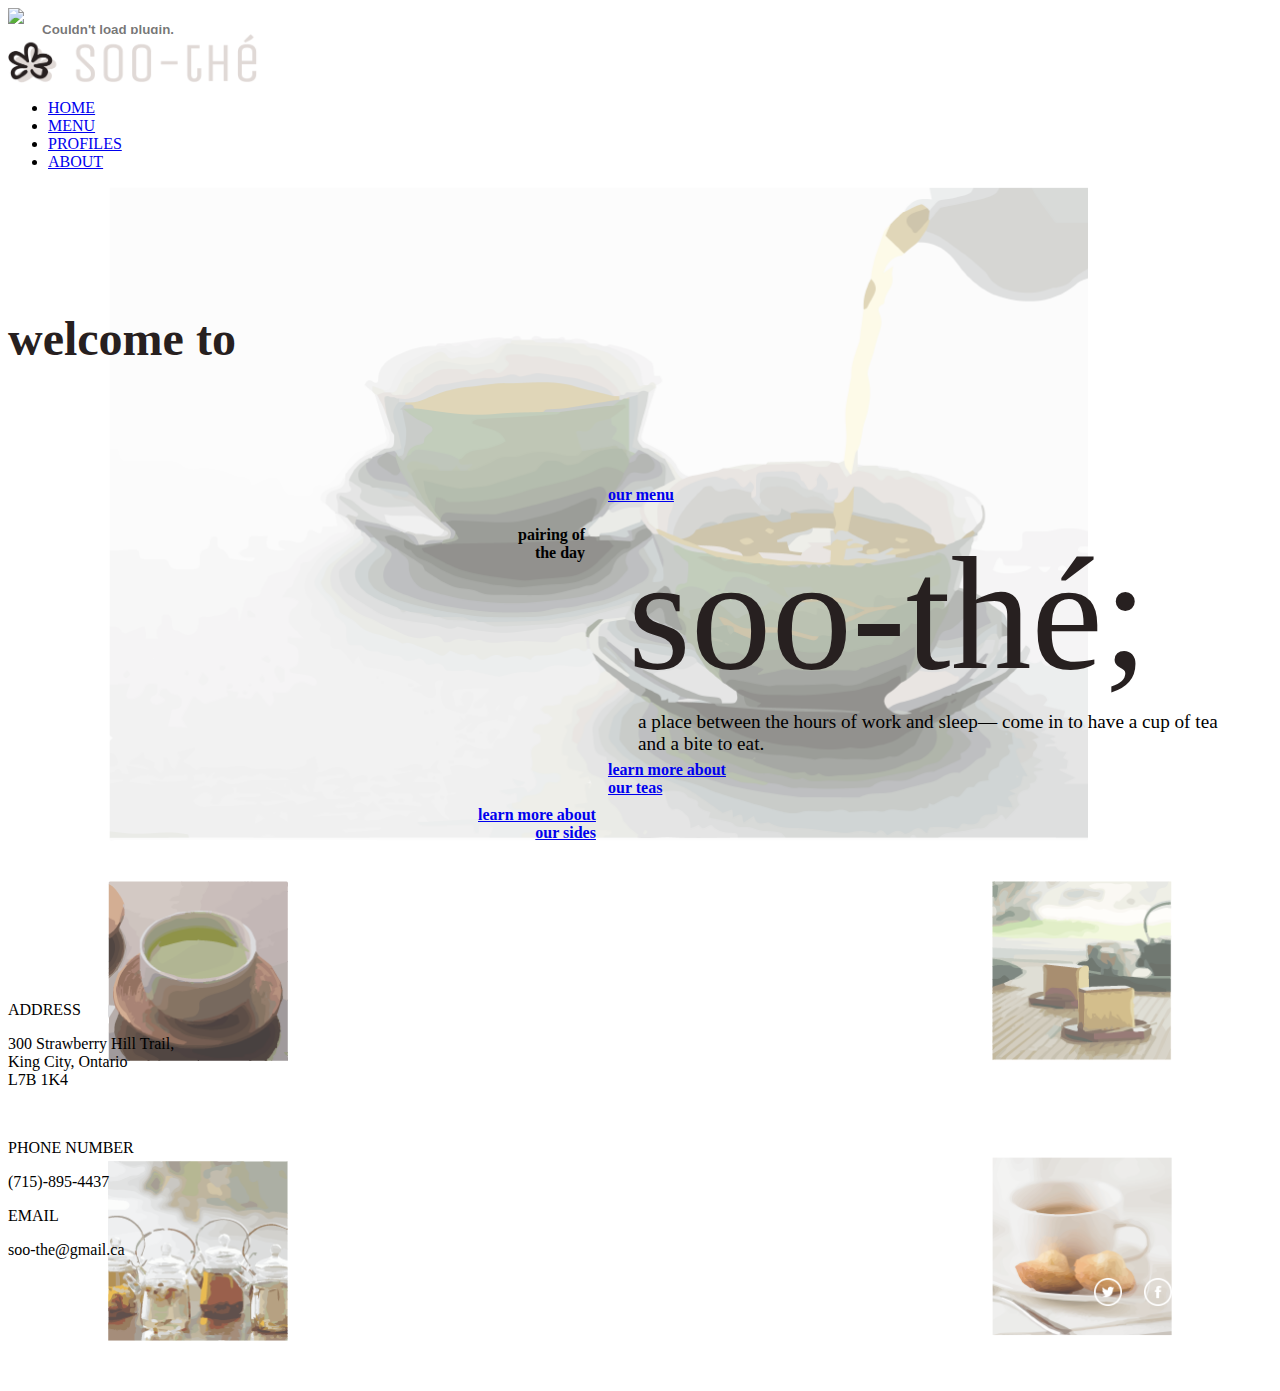
==== index.html @ 855bdbcb "helo" ====
</!DOCTYPE html>
<html lang="english">


	<head>
		<meta charset="utf-8">
		<title>soo&hyphen;th&eacute; | about</title>

		<link rel="stylesheet" type="text/css" href="css/stylesheet.css">
		<link rel="stylesheet.css"
			href="https://fonts.googleapis.com/css?family=Unica+One">
		<link rel="stylesheet.css"
			href="https://fonts.googleapis.com/css?family=Inconsolata">

			<script src="https://ajax.googleapis.com/ajax/libs/jquery/3.3.1/jquery.min.js"></script>

	</head>


	<body>


		<header>
			<div id="box">
				<div id="pix"><img src="https://78.media.tumblr.com/tumblr_m9c42oP5ds1rto88t.gif"></div>
				<div id="player">
					<embed src="https://www.sheepproductions.com/billy/billy.swf?autoplay=false&f0=https://www.dropbox.com/s/tqgstzj7ps1dacg/chirp.mp3?raw=1&t0=&total=1" quality="high" wmode="transparent" width="200" height="10" name="billy" align="middle" type="application/x-shockwave-flash" /></div>
			</div>

			<div class="mainnav">
				<div class="wrapper">
					<div class="logo">
						<div class="fade"><a href="index.html"><img src="img/logo-01.png" width="250px" height= auto draggable="false"></a></div>
					</div>

					<ul class="mainoption">
						<li style="padding-right:35px"><a href="index.html" class="current1">HOME</a></li>
						<li style="padding-right:57px"><a href="menu.html">MENU</a></li>
						<li style="padding-right:38px"><a href="teas.html">PROFILES</a></li>
						<li><a href="about.html">ABOUT</a></li>
					</ul>
				</div>
			</div>

		</header>



		<main>
			<!-- titular display -->
			<div>
				<img src="img/header.png" height= "655px" width= "980px" style="margin: -1px 0px 0px 100px" draggable="false">
			</div>
			<div>
				<h2 style="font-size: 3rem; display: inline-block; margin-top: -530px; color: #272020">welcome to</h2>
				<h1 style="font-size: 10.083333333333334rem; font-weight: lighter; margin: -320px -100px 0px 620px; display: inline-block; color: #272020">soo&hyphen;th&eacute;&#59;</h1>
				<p style="display: inline-block; font-size: 1.2rem; margin:-130px 30px 0px 630px">a place between the hours of work and sleep— come in to have a cup of tea and a bite to eat.</p>
			</div>
			<div class="line1"></div>

			<!-- box top left -->
			<div class="option1" style="display: inline-block; margin: 40px 0px 80px 100px">
				<div class="fade">
					<a href="menu page.html"><img src="img/op1.png" width= "180px" height= "180px" draggable= "false"></a>
				</div>
			</div>

			<!-- box top right -->
			<div class="option3" style="float: right; display: block">
				<div class="container" style= "margin: 40px 100px 40px 0px">
				<img src="img/op3.png" width= "180px" height= "180px" draggable= "false" class="image">
					<div class="overlay">
						<div class="text"><p style="color: #ffffff; font-size: 0.75rem">sencha green tea<br>+<br>honey castella</p></div>
					</div>
				</div>
			</div>

			<!-- box bottom left -->
			<div class="option2" style="display: block; margin: 20px 0px 50px 100px">
				<div class="fade" style="display: inline-block">
					<a href="tea profiles page.html"><img src="img/op2.png" width= "180px" height= "180px" draggable= "false"></a>
				</div>
			</div>

			<!-- box bottom right -->
			<div class="option4" style="float: right; display: inline-block; margin: -235px 100px 40px 0px">
				<div class="fade">
					<a href="sides profiles page.html"><img src="img/op4.png" width= "180px" height= "180px" draggable= "false"></a>
				</div>
			</div>

			<!-- labels & lines -->
			<div class="underline8" style="margin: -450px 0px 0px 300px;"></div>
			<div class="underline8" style="margin: -120px 0px 0px 600px;"></div>
			<div class="underline8" style="margin: -170px 0px 0px 300px;"></div>
			<div class="underline8" style="margin: -400px 0px 0px 600px;"></div>
			<p style="margin: -455px 0px 0px 600px; display: inline-block; font-weight: bold"><a href="menu page.html">our menu</a></p>
			<p style="margin: -415px 0px 0px 510px; display: inline-block; text-align:right; font-weight: bold">pairing of<br>the day</p>
			<p style="margin: -180px 0px 0px 600px; display: inline-block; font-weight: bold"><a href="tea profiles page.html">learn more about<br>our teas</a></p>
			<p style="margin: -135px 0px 0px 470px; display: inline-block; text-align:right; font-weight: bold"><a href="sides profiles page.html">learn more about<br>our sides</a></p>
		</main>


		<footer>
			<div class="wrapper">
				<div class="footerspace">
					<p style="margin-top: 60px;">ADDRESS</p>
					<div class="underline9"></div>
					<div class="footerinfo"><p>300 Strawberry Hill Trail,<br>King City, Ontario<br>L7B 1K4</p></div>
					<br>
					<p>PHONE NUMBER</p>
					<div class="underline9" style="width: 20px; margin-right: 970px"></div>
					<div class="footerinfo" style="margin-right: 865px"><p>&#40;715&#41;&#8208;895&#8208;4437</p></div>
					<p>EMAIL</p>
					<div class="underline9" style="width: 60px; margin-right: 970px"></div>
					<div class="footerinfo" style="margin-right: 848px"><p>soo-the&#64;gmail.ca</p></div>

					<div>
						<p style="font-weight: regular; float: right; font-size: 0.6rem; margin-right: 100px; margin-top:-22px; color: white">COPYRIGHT © 2018 SOO-THÉ INC. ALL RIGHTS RESERVED.</p>
						<div class="fade">
							<a href="facebook.com">
								<img src= "img/icon (1).png" width= "28px" height= "auto" draggable= "false" style="float: right; margin-right: 100px; margin-top: -113px">
							</a>
						</div>
						<div class="fade">
							<a href="twitter.com">
								<img src= "img/icon (2).png" width= "28px" height= "auto" draggable= "false" style="float: right; margin-right: 150px; margin-top: -113px">
							</a>
						</div>
					</div>
				</div>
			</div>
		</footer>

		<script src="js/app.js"></script>
	</body>
</html>
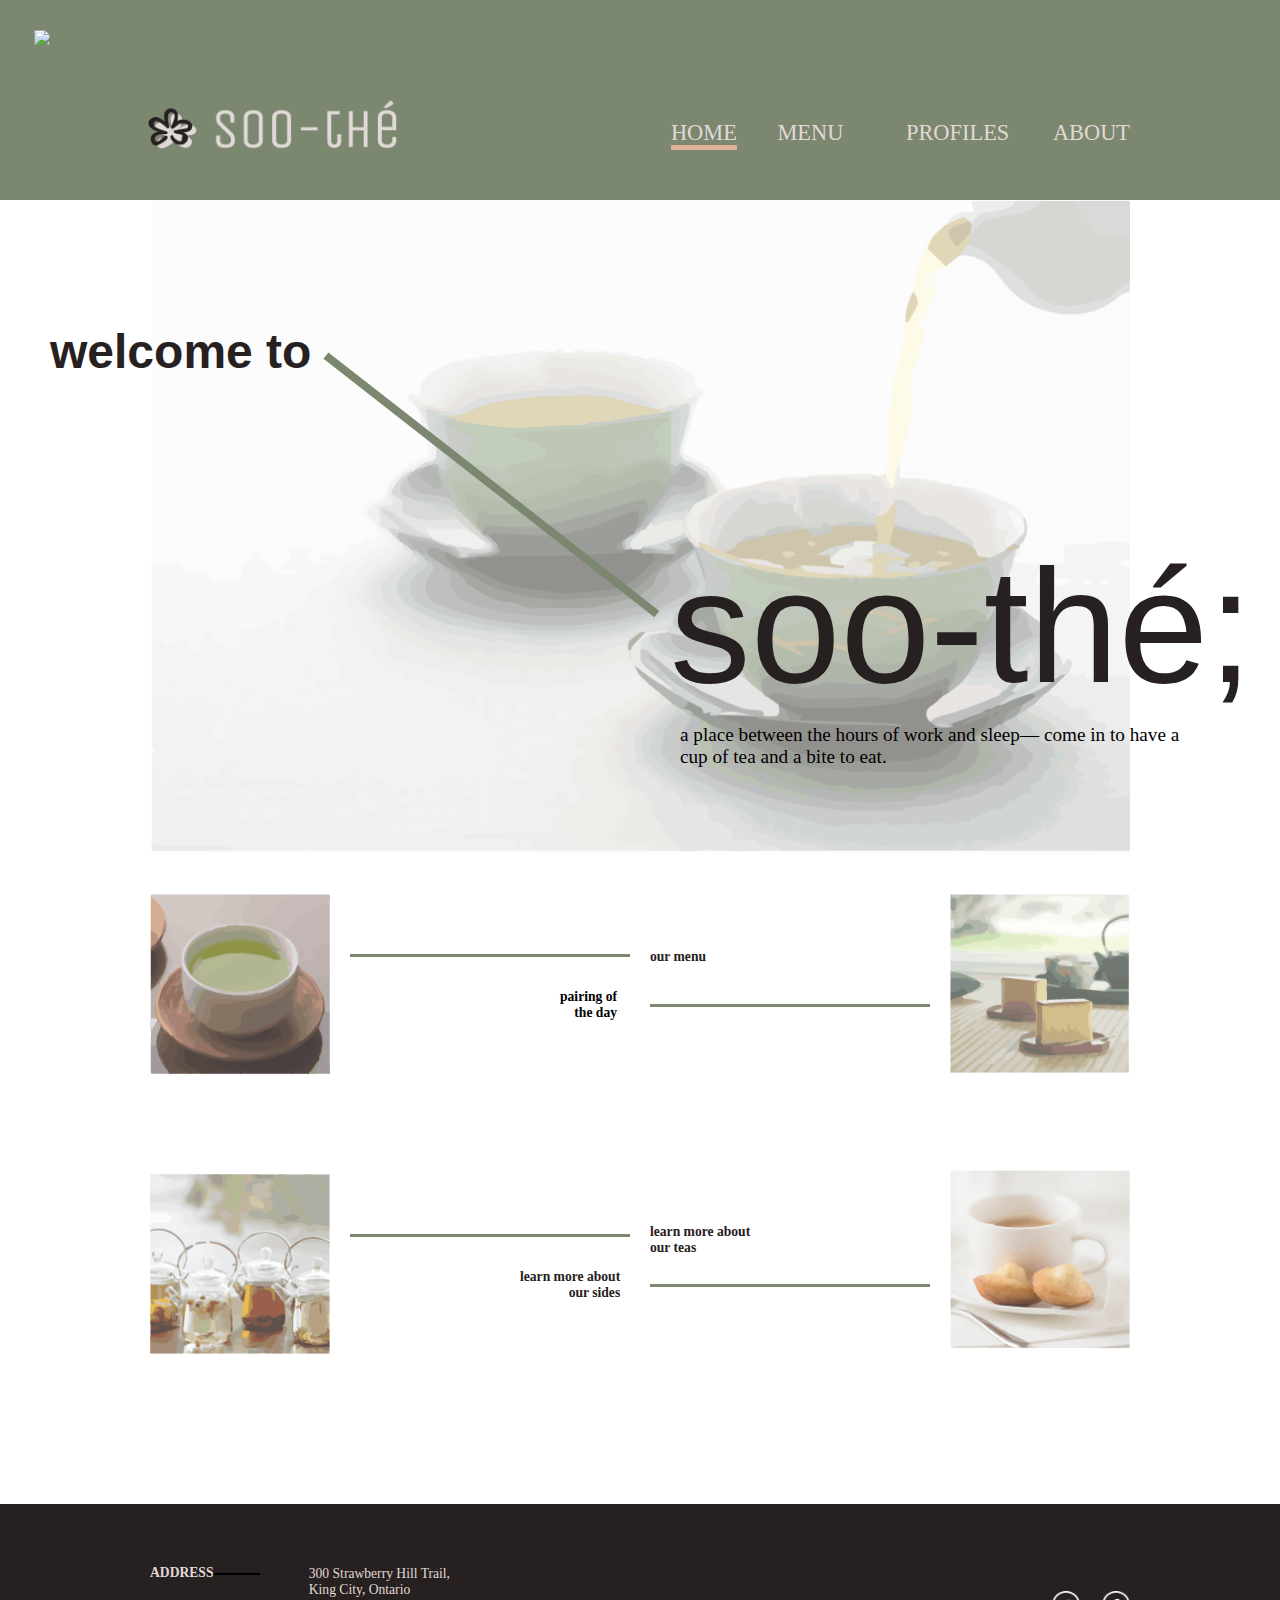
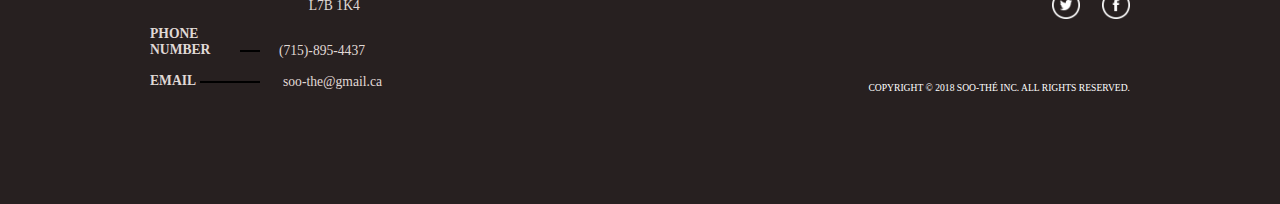
==== commit 3a6f3427: "boop 2" ====
--- a/index.html
+++ b/index.html
@@ -6,7 +6,7 @@
 		<meta charset="utf-8">
 		<title>soo&hyphen;th&eacute; | about</title>
 
-		<link rel="stylesheet" type="text/css" href="css/stylesheet.css">
+		<link rel="stylesheet" type="text/css" href="stylesheet.css">
 		<link rel="stylesheet.css"
 			href="https://fonts.googleapis.com/css?family=Unica+One">
 		<link rel="stylesheet.css"
@@ -78,14 +78,14 @@
 			<!-- box bottom left -->
 			<div class="option2" style="display: block; margin: 20px 0px 50px 100px">
 				<div class="fade" style="display: inline-block">
-					<a href="tea profiles page.html"><img src="img/op2.png" width= "180px" height= "180px" draggable= "false"></a>
+					<a href="teas.html"><img src="img/op2.png" width= "180px" height= "180px" draggable= "false"></a>
 				</div>
 			</div>
 
 			<!-- box bottom right -->
 			<div class="option4" style="float: right; display: inline-block; margin: -235px 100px 40px 0px">
 				<div class="fade">
-					<a href="sides profiles page.html"><img src="img/op4.png" width= "180px" height= "180px" draggable= "false"></a>
+					<a href="sides.html"><img src="img/op4.png" width= "180px" height= "180px" draggable= "false"></a>
 				</div>
 			</div>
 
@@ -96,8 +96,8 @@
 			<div class="underline8" style="margin: -400px 0px 0px 600px;"></div>
 			<p style="margin: -455px 0px 0px 600px; display: inline-block; font-weight: bold"><a href="menu page.html">our menu</a></p>
 			<p style="margin: -415px 0px 0px 510px; display: inline-block; text-align:right; font-weight: bold">pairing of<br>the day</p>
-			<p style="margin: -180px 0px 0px 600px; display: inline-block; font-weight: bold"><a href="tea profiles page.html">learn more about<br>our teas</a></p>
-			<p style="margin: -135px 0px 0px 470px; display: inline-block; text-align:right; font-weight: bold"><a href="sides profiles page.html">learn more about<br>our sides</a></p>
+			<p style="margin: -180px 0px 0px 600px; display: inline-block; font-weight: bold"><a href="teas.html">learn more about<br>our teas</a></p>
+			<p style="margin: -135px 0px 0px 470px; display: inline-block; text-align:right; font-weight: bold"><a href="sides.html">learn more about<br>our sides</a></p>
 		</main>
 
 
--- a/stylesheet.css
+++ b/stylesheet.css
@@ -0,0 +1,971 @@
+/*webpage structure*/
+html {
+  font-size: 16px;
+}
+
+main {
+  width: 1180px;
+  margin: 0 auto;
+}
+
+body {
+  background-color: white;
+  margin: 0;
+}
+
+.wrapper {
+  width: 1180px;
+  margin: 0 auto
+}
+
+
+
+/*fonts*/
+@import url('https://fonts.googleapis.com/css?family=Unica+One');
+@import url('https://fonts.googleapis.com/css?family=Inconsolata');
+
+h1 {
+  color: black;
+  font-size: 2.5rem;
+  font-family: "Unica One", sans-serif;
+}
+
+h2 {
+  color: black;
+  font-size: 2rem;
+  font-family: "Unica One", sans-serif;
+}
+
+h3 {
+  color: black;
+  font-size: 1.4rem;
+  font-family: "Unica One", sans-serif;
+}
+
+h4 {
+  color: black;
+  font-size: 1rem;
+  font-family: Inconsolata, serif;
+}
+
+h5 {
+  font-size: 0.75rem;
+  font-family: Inconsolata, serif;
+}
+
+p {
+  color: black;
+  font-size: 0.85rem;
+  font-family: Inconsolata, serif;
+}
+
+td {
+  color: black;
+  font-size: 1rem;
+  font-family: Inconsolata, serif;
+}
+
+
+/*nav structure*/
+.mainnav {
+  height: 200px;
+  background-color: #7c8770;
+}
+
+.mainoption {
+  font-family: "Unica One";
+  font-size: 1.4rem;
+  text-decoration: none;
+  display: inline-block;
+  float: right;
+  margin-top: 120px;
+  margin-right: 100px;
+}
+
+.logo {
+  padding-top: 100px;
+  padding-left: 98px;
+  display: inline-block;
+}
+
+.subnav {
+  width: 100%;
+  height: 54px;
+  background-color: #272020;
+  margin-bottom: 140px;
+  margin-top: 45px;
+}
+
+.suboption {
+  font-family: Inconsolata;
+  font-weight: bold;
+  padding-left: 100px;
+  padding-top: 17px;
+  text-align: left;
+  font-size: 1.125em;
+}
+
+li {
+  list-style-type: none;
+  display: inline;
+}
+
+li a {
+  color: #e0d9d6;
+  text-decoration: none;
+}
+
+.current {
+  color: #dfb29c;
+}
+
+.current1 {
+  border-bottom: 5px solid #dfb29c;
+}
+
+a:active {
+  color: #dfb29c;
+}
+
+a:hover {
+  color: #dfb29c;
+}
+
+
+/*footer structure*/
+footer {
+  width: auto;
+  height: 300px;
+  background-color: #272020;
+  margin-top: 100px;
+}
+
+.footerspace > div > p {
+  color: #e0d9d6;
+  margin-left: 100px;
+  font-weight: normal;
+}
+
+.footerspace > p {
+  color: #e0d9d6;
+  margin-left: 100px;
+  font-weight: bold;
+}
+
+.footerspace {
+  padding-top: 1px;
+}
+
+.footerinfo {
+  display: inline-block;
+  float: right;
+  margin-top: 20px;
+  margin-right: 780px;
+  margin-top: -42px
+}
+
+.footerinfo > p {
+  color: #e0d9d6;
+}
+
+.underline9 {
+  display: inline-block;
+  width: 53px;
+  height: 1.5pt;
+  background-color: #000000;
+  float: right;
+  margin-right: 970px;
+  margin-top: -22px;
+}
+
+
+/*page 1 - home page structure*/
+p > a {
+  text-decoration: none;
+  color: #272020;
+}
+
+.line1 {
+  width: 420px;
+  height: 265px;
+  border-bottom: 8px solid #7c8770;
+  -webkit-transform:
+  translateY(-20px)
+  translateX(5px)
+  rotate(38deg);
+  position: absolute;
+  margin: -590px 0px 0px 308px;
+}
+
+.underline8 {
+  display: inline-block;
+  width: 280px;
+  height: 2pt;
+  background-color: #7c8770;
+}
+
+.container {
+  position: relative;
+  width: 180px;
+}
+
+.overlay {
+  position: absolute;
+  top: 0;
+  bottom: 0;
+  left: 0;
+  right: 0;
+  height: 100%;
+  width: 100%;
+  opacity: 0;
+  transition: .35s ease;
+  background-color: #7c8770;
+}
+
+.container:hover .overlay {
+  opacity: 1;
+}
+
+.text {
+  color: white;
+  position: absolute;
+  top: 50%;
+  left: 40%;
+  transform: translate(-50%, -50%);
+  -ms-transform: translate(-50%, -50%);
+  text-align: left;
+  line-height: 150%;
+}
+
+.fade {
+  opacity: 1;
+  transition: opacity .25s ease-in-out;
+  -moz-transition: opacity .25s ease-in-out;
+  -webkit-transition: opacity .25s ease-in-out;
+}
+
+.fade:hover {
+  opacity: 0.5;
+}
+
+
+/*page 2 - menu page structure*/
+.tea {
+  margin-top: 100px;
+  width: 980px;
+  margin: 0 auto;
+}
+
+.sides {
+  margin-bottom: 100px;
+  width: 980px;
+  margin: 0 auto;
+}
+
+.underline7 {
+  display: block;
+  width: 580px;
+  height: 0.375em;
+  background-color: #272020;
+  margin: -30px 0px 40px 0px;
+}
+
+.menu1 {
+  margin-left: 206px;
+  width: 390px;
+  height: 720px;
+  line-height: 130%;
+
+}
+
+.menu2 {
+  margin-left: 206px;
+  width: 390px;
+  height: 475px;
+  line-height: 130%;
+}
+
+.blackmenu {
+  width: 80px;
+  height: 78px;
+  text-align: center;
+  background-color: #272020;
+  float: left;
+  margin-top: 7px;
+  position: relative;
+}
+
+.oolongmenu {
+  width: 80px;
+  height: 2.375em;
+  text-align: center;
+  background-color: #7e7769;
+  float: left;
+  display: block;
+  margin-left: -80px;
+  margin-top: 165px;
+}
+
+.greenmenu {
+  width: 80px;
+  height: 82px;
+  text-align: center;
+  background-color: #7c8770;
+  float: left;
+  display: block;
+  margin-left: -80px;
+  margin-top: 276px;
+}
+
+.whitemenu {
+  width: 80px;
+  height: 38px;
+  text-align: center;
+  background-color: #ecdebd;
+  float: left;
+  display: block;
+  margin-left: -80px;
+  margin-top: 26.9em;
+}
+
+.herbalmenu {
+  width: 80px;
+  height: 110px;
+  text-align: center;
+  background-color: #dfb29c;
+  float: left;
+  display: inline-block;
+  margin-left: -80px;
+  margin-top: 33.9em;
+}
+
+.cakemenu {
+  width: 80px;
+  height: 110px;
+  text-align: center;
+  background-color: #cc5c5c;
+  float: left;
+  display: block;
+  margin-top: 5px;
+}
+
+.biscuitmenu {
+  width: 80px;
+  height: 60px;
+  text-align: center;
+  background-color: #cc5c5c;
+  float: left;
+  margin-left: -80px;
+  margin-top: 190px;
+}
+
+.chocomenu {
+  width: 80px;
+  height: 38px;
+  text-align: center;
+  background-color: #cc5c5c;
+  float: left;
+  margin-left: -80px;
+  margin-top: 322px;
+}
+
+.saladmenu {
+  width: 80px;
+  height: 38px;
+  text-align: center;
+  background-color: #cc5c5c;
+  float: left;
+  margin-left: -80px;
+  margin-top: 433px;
+}
+
+
+/*page 3 - tea profiles structure*/
+.blackfilter {
+  display: inline-block;
+  border: 0.375em solid #272020;
+  width: 174px;
+  height: 30px;
+  text-align: left;
+  padding-bottom: 12px;
+  padding-top: 5px;
+  line-height: 130%;
+  margin: 90px -10px 50px 100px;
+  transition: background-color .20s ease-in-out;
+  -moz-transition: background-color .20s ease-in-out;
+  -webkit-transition: background-color .20s ease-in-out;
+}
+
+.blackfilter:hover {
+  background-color: #272020;
+}
+
+.oolongfilter {
+  display: inline-block;
+  border: 0.375em solid #7e7769;
+  width: 174px;
+  height: 30px;
+  text-align: left;
+  padding-bottom: 12px;
+  padding-top: 5px;
+  line-height: 130%;
+  margin: 90px -10px 50px 20px;
+  transition: background-color .20s ease-in-out;
+  -moz-transition: background-color .20s ease-in-out;
+  -webkit-transition: background-color .20s ease-in-out;
+}
+
+.oolongfilter:hover {
+  background-color: #7e7769;
+}
+
+.greenfilter {
+  display: inline-block;
+  border: 0.375em solid #61714c;
+  width: 174px;
+  height: 30px;
+  text-align: left;
+  padding-bottom: 12px;
+  padding-top: 5px;
+  line-height: 130%;
+  margin: 90px -10px 50px 20px;
+  transition: background-color .20s ease-in-out;
+  -moz-transition: background-color .20s ease-in-out;
+  -webkit-transition: background-color .20s ease-in-out;
+}
+
+.greenfilter:hover {
+  background-color: #61714c;
+}
+
+.whitefilter {
+  display: inline-block;
+  border: 0.375em solid #ecdebd;
+  width: 174px;
+  height: 30px;
+  text-align: left;
+  padding-bottom: 12px;
+  padding-top: 5px;
+  line-height: 130%;
+  margin: 90px -10px 50px 20px;
+  transition: background-color .20s ease-in-out;
+  -moz-transition: background-color .20s ease-in-out;
+  -webkit-transition: background-color .20s ease-in-out;
+}
+
+.whitefilter:hover {
+  background-color: #ecdebd;
+}
+
+.herbalfilter {
+  display: inline-block;
+  border: 0.375em solid #dfb29c;
+  width: 174px;
+  height: 30px;
+  text-align: left;
+  padding-bottom: 12px;
+  padding-top: 5px;
+  line-height: 130%;
+  margin: 90px -10px 50px 20px;
+  transition: background-color .20s ease-in-out;
+  -moz-transition: background-color .20s ease-in-out;
+  -webkit-transition: background-color .20s ease-in-out;
+}
+
+.herbalfilter:hover {
+  background-color: #dfb29c;
+}
+
+
+.underline1 {
+  display: block;
+  width: 980px;
+  height: 0.375em;
+  background-color: #272020;
+  margin: -20px 0px 40px 100px;
+}
+
+.underline2 {
+  display: block;
+  width: 478px;
+  height: 0.2em;
+  background-color: #272020;
+  margin: -20px 96px 0px 0px;
+  float: right;
+}
+
+.underline3 {
+  display: block;
+  width: 478px;
+  height: 0.2em;
+  background-color: #7e7769;
+  margin: -20px 96px 0px 0px;
+  float: right;
+}
+
+.underline4 {
+  display: block;
+  width: 478px;
+  height: 0.2em;
+  background-color: #61714c;
+  margin: -20px 96px 0px 0px;
+  float: right;
+}
+
+  .underline5 {
+  display: block;
+  width: 478px;
+  height: 0.2em;
+  background-color: #ecdebd;
+  margin: -20px 96px 0px 0px;
+  float: right;
+}
+
+.underline6 {
+  display: block;
+  width: 478px;
+  height: 0.18em;
+  background-color: #dfb29c;
+  margin: -20px 96px 0px 0px;
+  float: right;
+}
+
+
+.description {
+  width: 90px;
+  height: 25px;
+  text-align: center;
+  margin-left: 220px;
+}
+
+.descriptiontext {
+  margin: -40px 96px -5px 340px;
+}
+
+.flavour {
+  width: 90px;
+  height: 25px;
+  text-align: center;
+  margin-left: 220px;
+}
+
+.flavourtext {
+  margin-left: 340px;
+  margin-top: -44;
+}
+
+.blacklabel {
+  width: 80px;
+  height: 1118px;
+  text-align: center;
+  background-color: #272020;
+  float: left;
+  margin-left: 100px;
+}
+
+.darjeeling {
+  display: block;
+  border: 0.375em solid #272020;
+  width: 795px;
+  height: 230px;
+  text-align: left;
+  line-height: 130%;
+  margin: 20px 0px 50px 280px;
+  transition: all .2s ease-in-out;
+}
+
+.darjeeling:hover {
+  transform: scale(1.01);
+}
+
+.assam {
+  display: block;
+  border: 0.375em solid #272020;
+  width: 795px;
+  height: 230px;
+  text-align: left;
+  line-height: 130%;
+  margin: 20px 0px 50px 280px;
+  transition: all .2s ease-in-out;
+}
+
+.assam:hover {
+  transform: scale(1.01);
+}
+
+.earlgrey {
+  display: block;
+  border: 0.375em solid #272020;
+  width: 795px;
+  height: 230px;
+  text-align: left;
+  line-height: 130%;
+  margin: 20px 0px 50px 280px;
+  transition: all .2s ease-in-out;
+}
+
+.earlgrey:hover {
+  transform: scale(1.01);
+}
+
+.masalachai {
+  display: block;
+  border: 0.375em solid #272020;
+  width: 795px;
+  height: 230px;
+  text-align: left;
+  line-height: 130%;
+  margin: 20px 0px 50px 280px;
+  transition: all .2s ease-in-out;
+}
+
+.masalachai:hover {
+  transform: scale(1.01);
+}
+
+.oolonglabel {
+  width: 80px;
+  height: 533px;
+  text-align: center;
+  background-color: #7e7769;
+  float: left;
+  margin-left: 100px;
+}
+
+.tieguanyin {
+  display: block;
+  border: 0.375em solid #7e7769;
+  width: 795px;
+  height: 230px;
+  text-align: left;
+  line-height: 130%;
+  margin: 20px 0px 50px 280px;
+  transition: all .2s ease-in-out;
+}
+
+.tieguanyin:hover {
+  transform: scale(1.01);
+}
+
+.alishan {
+  display: block;
+  border: 0.375em solid #7e7769;
+  width: 795px;
+  height: 230px;
+  text-align: left;
+  line-height: 130%;
+  margin: 20px 0px 50px 280px;
+  transition: all .2s ease-in-out;
+}
+
+.alishan:hover {
+  transform: scale(1.01);
+}
+
+.greenlabel {
+  width: 80px;
+  height: 1118px;
+  text-align: center;
+  background-color: #61714c;
+  float: left;
+  margin-left: 100px;
+}
+
+.sencha {
+  display: block;
+  border: 0.375em solid #61714c;
+  width: 795px;
+  height: 230px;
+  text-align: left;
+  line-height: 130%;
+  margin: 20px 0px 50px 280px;
+  transition: all .2s ease-in-out;
+}
+
+.sencha:hover {
+  transform: scale(1.01);
+}
+
+.longjing {
+  display: block;
+  border: 0.375em solid #61714c;
+  width: 795px;
+  height: 230px;
+  text-align: left;
+  line-height: 130%;
+  margin: 20px 0px 50px 280px;
+  transition: all .2s ease-in-out;
+}
+
+.longjing:hover {
+  transform: scale(1.01);
+}
+
+.ceylon {
+  display: block;
+  border: 0.375em solid #61714c;
+  width: 795px;
+  height: 230px;
+  text-align: left;
+  line-height: 130%;
+  margin: 20px 0px 50px 280px;
+  transition: all .2s ease-in-out;
+}
+
+.ceylon:hover {
+  transform: scale(1.01);
+}
+
+.jasmine {
+  display: block;
+  border: 0.375em solid #61714c;
+  width: 795px;
+  height: 230px;
+  text-align: left;
+  line-height: 130%;
+  margin: 20px 0px 50px 280px;
+  transition: all .2s ease-in-out;
+}
+
+.jasmine:hover {
+  transform: scale(1.01);
+}
+
+.whitelabel {
+  width: 80px;
+  height: 533px;
+  text-align: center;
+  background-color: #ecdebd;
+  float: left;
+  margin-left: 100px;
+}
+
+.baimudan {
+  display: block;
+  border: 0.375em solid #ecdebd;
+  width: 795px;
+  height: 230px;
+  text-align: left;
+  line-height: 130%;
+  margin: 20px 0px 50px 280px;
+  transition: all .2s ease-in-out;
+}
+
+.baimudan:hover {
+  transform: scale(1.01);
+}
+
+.baihaoyinzhen {
+  display: block;
+  border: 0.375em solid #ecdebd;
+  width: 795px;
+  height: 230px;
+  text-align: left;
+  line-height: 130%;
+  margin: 20px 0px 50px 280px;
+  transition: all .2s ease-in-out;
+}
+
+.baihaoyinzhen:hover {
+  transform: scale(1.01);
+}
+
+.herballabel {
+  width: 80px;
+  height: 1410px;
+  text-align: center;
+  background-color: #dfb29c;
+  float: left;
+  margin-left: 100px;
+}
+
+.chrysanthemum {
+  display: block;
+  border: 0.375em solid #dfb29c;
+  width: 795px;
+  height: 230px;
+  text-align: left;
+  line-height: 130%;
+  margin: 20px 0px 50px 280px;
+  transition: all .2s ease-in-out;
+}
+
+.chrysanthemum:hover {
+  transform: scale(1.01);
+}
+
+.lemonginger {
+  display: block;
+  border: 0.375em solid #dfb29c;
+  width: 795px;
+  height: 230px;
+  text-align: left;
+  line-height: 130%;
+  margin: 20px 0px 50px 280px;
+  transition: all .2s ease-in-out;
+}
+
+.lemonginger:hover {
+  transform: scale(1.01);
+}
+
+.sakurayu {
+  display: block;
+  border: 0.375em solid #dfb29c;
+  width: 795px;
+  height: 230px;
+  text-align: left;
+  line-height: 130%;
+  margin: 20px 0px 50px 280px;
+  transition: all .2s ease-in-out;
+}
+
+.sakurayu:hover {
+  transform: scale(1.01);
+}
+
+.chamomile {
+  display: block;
+  border: 0.375em solid #dfb29c;
+  width: 795px;
+  height: 230px;
+  text-align: left;
+  line-height: 130%;
+  margin: 20px 0px 50px 280px;
+  transition: all .2s ease-in-out;
+}
+
+.chamomile:hover {
+  transform: scale(1.01);
+}
+
+.rooibos {
+  display: block;
+  border: 0.375em solid #dfb29c;
+  width: 795px;
+  height: 230px;
+  text-align: left;
+  line-height: 130%;
+  margin: 20px 0px 50px 280px;
+  transition: all .2s ease-in-out;
+}
+
+.rooibos:hover {
+  transform: scale(1.01);
+}
+
+#myBtn {
+  display: none;
+  position: fixed;
+  bottom: 30px;
+  right: 80px;
+  z-index: 99;
+  font-size: 18px;
+  border: 0.36em solid #7c8770;
+  background-color: #ffffff;
+  outline: none;
+  cursor: pointer;
+  padding: 8px 12px 3px 12px;
+  transition: background-color .20s ease-in-out;
+  -moz-transition: background-color .20s ease-in-out;
+  -webkit-transition: background-color .20s ease-in-out;
+}
+
+#myBtn:hover {
+  background-color: #7c8770;
+  color: #ffffff;
+}
+
+
+/*page 4 - sides profiles structure*/
+.sidesprofiles {
+  width: 980px;
+  margin: 100px auto auto auto;
+}
+
+.box {
+  display: inline-block;
+  border: 0.375em solid #272020;
+  width: 174px;
+  height: 174px;
+  text-align: center;
+  padding: 10px;
+  margin: 20px 78px 70px 100px;
+  line-height: 125%;
+  transition: all .2s ease-in-out;
+}
+
+.box:hover {
+  transform: scale(1.01);
+}
+
+
+/*page 5 - about structure*/
+.about {
+  margin-top: 100px;
+  margin-left: 100px;
+  margin-right: 75px;
+}
+
+.information {
+  margin-top: 50px;
+  margin-left: 100px;
+  margin-right: 80px;
+
+}
+.map {
+  margin-top: 50px;
+}
+
+
+/*music box*/
+#box {
+    width: 18px;
+    height: 25px;
+    position: fixed;
+    margin-top: 30px; /*use to position the box*/
+    margin-left: 30px; /*use to position the box*/
+    overflow: hidden;
+    z-index: 100%;
+}
+
+#player {
+    width: 50px;
+    margin-left: -20px;
+    overflow: hidden;
+    position: absolute;
+    opacity: 0;
+    -webkit-transition: all 0.7s ease-in-out;
+    -moz-transition: all 0.7s ease-in-out;
+    -o-transition: all 0.7s ease-in-out;
+    -ms-transition: all 0.7s ease-in-out;
+    transition: all 0.7s ease-in-out;
+}
+
+#pix {
+    margin-left: 4px;
+    position:fixed;
+    -webkit-transition: all 0.7s ease-in-out;
+    -moz-transition: all 0.7s ease-in-out;
+    -o-transition: all 0.7s ease-in-out;
+    -ms-transition: all 0.7s ease-in-out;
+    transition: all 0.7s ease-in-out;
+}
+
+#box:hover #pix {
+    opacity:0;
+    -webkit-transition: all 0.7s ease-in-out;
+    -moz-transition: all 0.7s ease-in-out;
+    -o-transition: all 0.7s ease-in-out;
+    -ms-transition: all 0.7s ease-in-out;
+    transition: all 0.7s ease-in-out;
+}
+
+#box:hover #player {
+    opacity:1;
+    -webkit-transition: all 0.7s ease-in-out;
+    -moz-transition: all 0.7s ease-in-out;
+    -o-transition: all 0.7s ease-in-out;
+    -ms-transition: all 0.7s ease-in-out;
+    transition: all 0.7s ease-in-out;
+}
